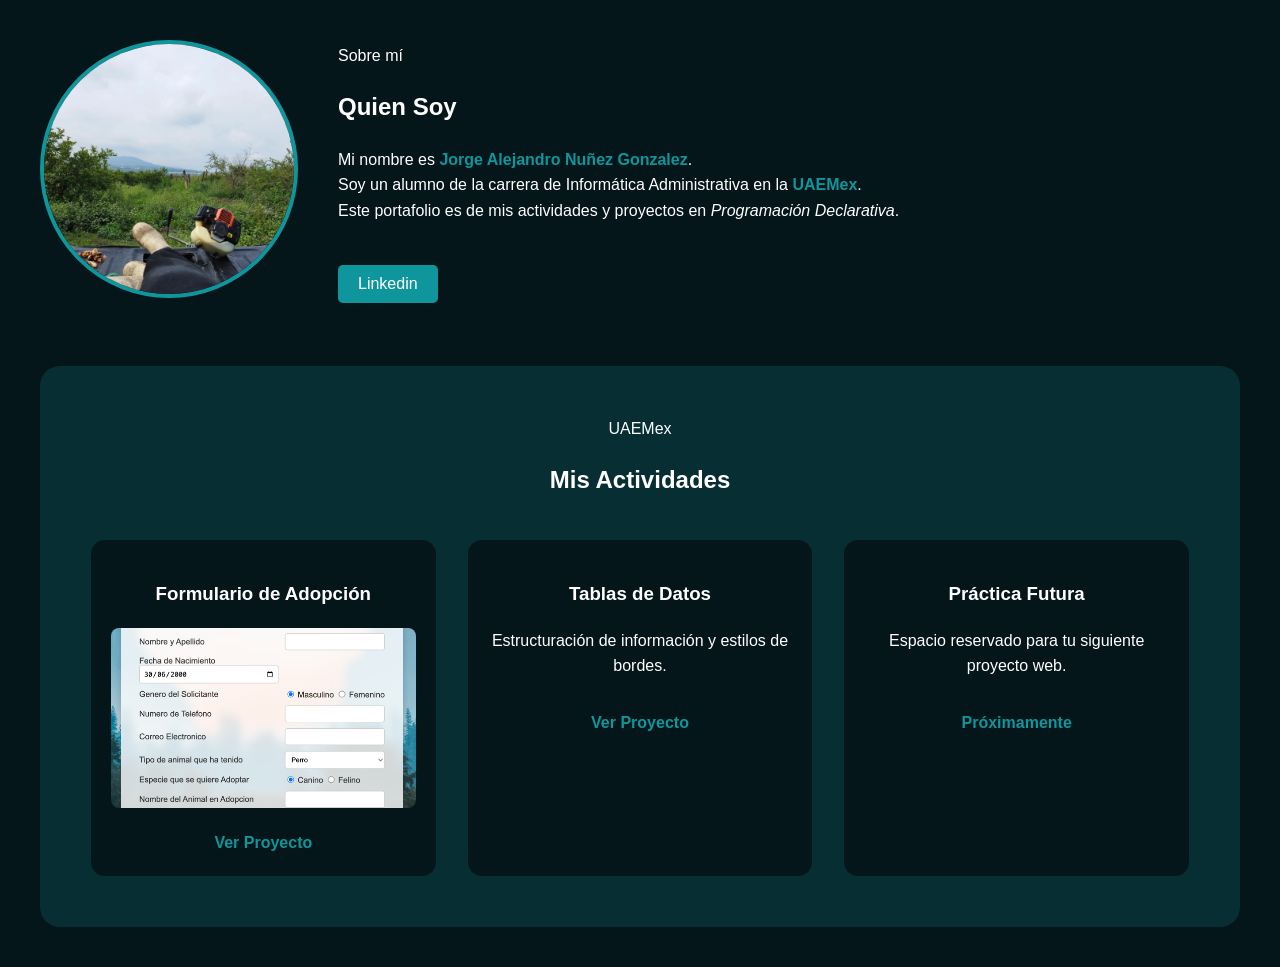
==== index.html @ 6a706a69 "Add files via upload" ====
<!DOCTYPE html>
<html lang="es">
<head>
    <meta charset="UTF-8">
    <meta name="viewport" content="width=device-width, initial-scale=1.0">
    <title>Portafolio Profesional | Jorge Alejandro</title>
    <link rel="stylesheet" href="https://cdnjs.cloudflare.com/ajax/libs/font-awesome/6.0.0/css/all.min.css">
    <link href="style.css" rel="stylesheet">
</head>
<body>

    <main class="contenedor-principal">

        <section class="seccion-sobre-mi">
            <div class="contenedor-perfil">
                <img src="img/fotodeperfil.jpg" alt="Foto de Jorge Alejandro" class="foto-perfil-circular">
            </div>

            <div class="contenedor-info-personal">
                <span class="subtitulo">Sobre mí</span>
                <h1 class="titulo-principal">Quien Soy</h1>
                
                <p class="descripcion-personal">
                    Mi nombre es <strong>Jorge Alejandro Nuñez Gonzalez</strong>.<br>
                    Soy un alumno de la carrera de Informática Administrativa en la <strong>UAEMex</strong>.<br>
                    Este portafolio es de mis actividades y proyectos en <em>Programación Declarativa</em>.
                    <br><br>
                    
                </p>
                <button ><a href="www.linkedin.com/in/alejandro-nuñez-gonzalez-12388a2b4" target="_blank">Linkedin</a></button>
            </div>
        </section>

       <section class="seccion-servicios">
    <span class="subtitulo">UAEMex</span>
    <h2 class="titulo-seccion">Mis Actividades</h2>

    <div class="grid-servicios">
        
        <article class="tarjeta-servicio">
             <h3>Formulario de Adopción</h3>
            <img src="img/formulario.png" alt="Formulario de Adopción" class="imagen-formulario">
            <a href="Formulario de Adopcion/index.html" class="enlace-servicio">Ver Proyecto</a>
        </article>

        <article class="tarjeta-servicio">
             <h3>Tablas de Datos</h3>
            <p>Estructuración de información y estilos de bordes.</p>
            <a href="actividad2/tablas.html" class="enlace-servicio">Ver Proyecto</a>
        </article>

        <article class="tarjeta-servicio">
            
            <h3>Práctica Futura</h3>
            <p>Espacio reservado para tu siguiente proyecto web.</p>
            <a href="#" class="enlace-servicio">Próximamente</a>
        </article>

        </div>
</section>

    </main>

</body>
</html>
---- style.css ----
/* VARIABLES DE COLOR OFICIALES */
:root {
    --fondo-oscuro: #05161A;
    --fondo-tarjeta: #072E33;
    --cian-brillante: #0F969C;
    --cian-claro: #6DA5C0;
    --blanco: #ffffff;
}

/* CONFIGURACIÓN GENERAL */
body {
    font-family: 'Segoe UI', Tahoma, Geneva, Verdana, sans-serif;
    background-color: var(--fondo-oscuro);
    color: var(--blanco); /* Texto en blanco por defecto */
    margin: 0;
    padding: 0;
    line-height: 1.6;
}

.contenedor-principal {
    max-width: 1200px;
    margin: 0 auto;
    padding: 40px;
}

/* SECCIÓN SOBRE MÍ */
.seccion-sobre-mi {
    display: flex;
    align-items: center;
    gap: 40px;
    margin-bottom: 60px;
}

.foto-perfil-circular {
    width: 250px;
    height: 250px;
    border-radius: 50%;
    object-fit: cover;
    border: 4px solid var(--cian-brillante);
}

h1, h2, h3, p, span {
    color: var(--blanco); /* Asegura que todo sea blanco */
}

strong {
    color: var(--cian-brillante); /* Resalta nombres en cian */
}

/* SECCIÓN DE ACTIVIDADES (GRID) */
.seccion-servicios {
    background-color: var(--fondo-tarjeta);
    padding: 50px;
    border-radius: 20px;
    text-align: center;
}

.grid-servicios {
    display: grid;
    grid-template-columns: repeat(auto-fit, minmax(300px, 1fr));
    gap: 30px;
    margin-top: 40px;
}

/* TARJETAS DE ACTIVIDAD */
.tarjeta-servicio {
    background-color: var(--fondo-oscuro);
    padding: 20px;
    border-radius: 15px;
    border: 1px solid rgba(15, 150, 156, 0.2);
    transition: transform 0.3s ease;
    overflow: hidden; /* Evita que la imagen se salga */
}

.tarjeta-servicio:hover {
    transform: translateY(-10px);
    border-color: var(--cian-brillante);
}

/* AJUSTE PARA LAS IMÁGENES DE TUS ACTIVIDADES */
.tarjeta-servicio img {
    width: 100%;
    height: 180px; /* Esto obliga a todas las imágenes a medir lo mismo */
    object-fit: cover; /* Esto evita que la imagen se vea "aplastada" */
    border-radius: 8px;
}


.icono-servicio {
    color: var(--cian-brillante);
    font-size: 2.5rem;
    margin-bottom: 15px;
}

.enlace-servicio {
    display: inline-block;
    margin-top: 15px;
    color: var(--cian-brillante);
    text-decoration: none;
    font-weight: bold;
}

.enlace-servicio:hover {
    text-decoration: underline;
}

/* RESPONSIVO */
@media (max-width: 768px) {
    .seccion-sobre-mi {
        flex-direction: column;
        text-align: center;
    }
}
button {
    background-color: var(--cian-brillante);
    color: var(--blanco);
    border: none;
    padding: 10px 20px;
    border-radius: 5px;
    font-size: 1rem;
    cursor: pointer;
    transition: background-color 0.3s ease;
}
button:hover {
    background-color: var(--cian-claro);
}
button a {
    color: var(--blanco);
    text-decoration: none;
}
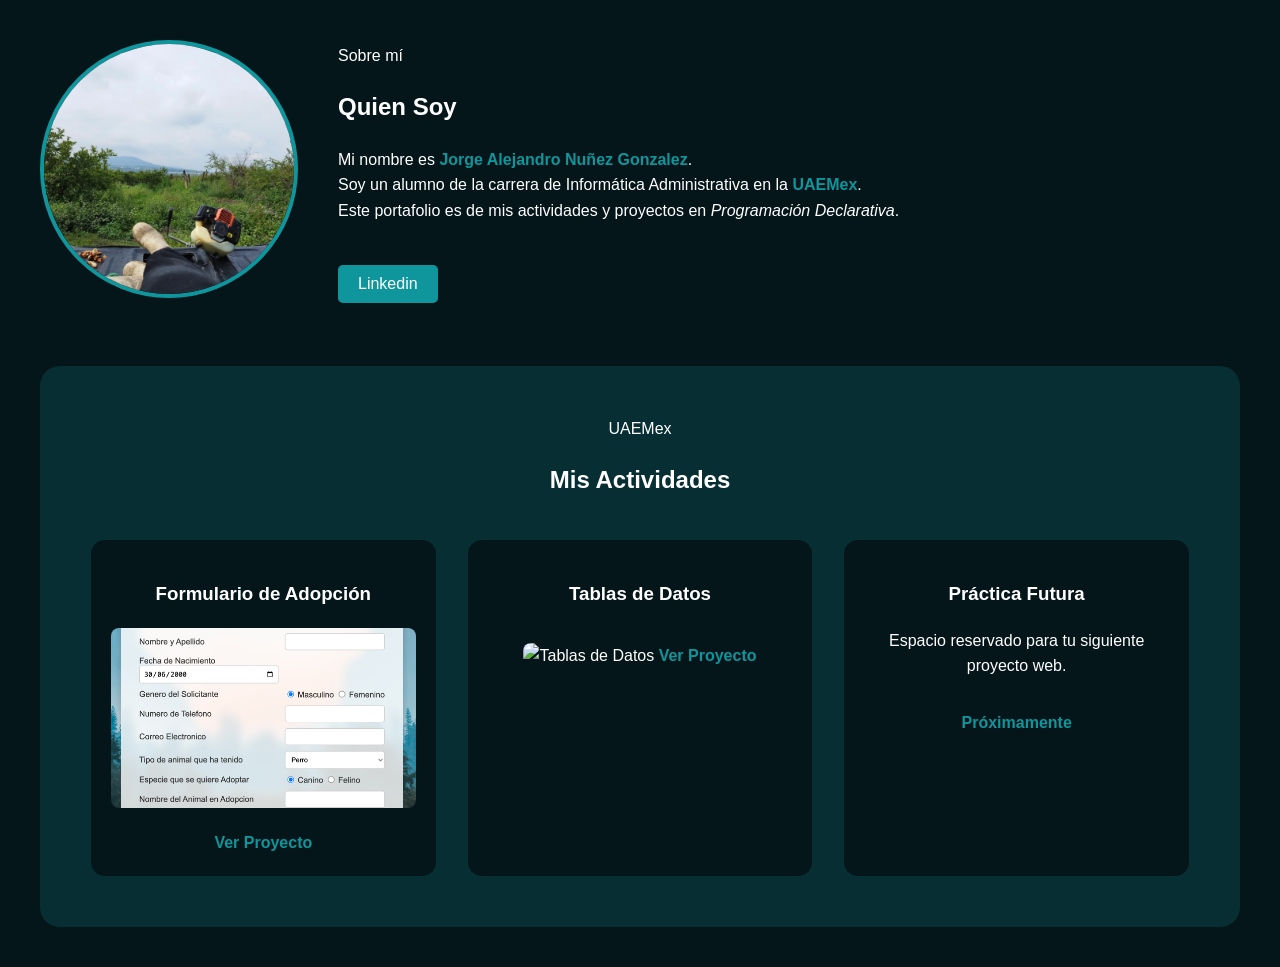
==== commit b58d5b9c: "Add files via upload" ====
--- a/index.html
+++ b/index.html
@@ -45,8 +45,8 @@
 
         <article class="tarjeta-servicio">
              <h3>Tablas de Datos</h3>
-            <p>Estructuración de información y estilos de bordes.</p>
-            <a href="actividad2/tablas.html" class="enlace-servicio">Ver Proyecto</a>
+            <img src="img/tablai.png" alt="Tablas de Datos" class="imagen-formulario">
+            <a href="/Tabla de Dato/index.html" class="enlace-servicio">Ver Proyecto</a>
         </article>
 
         <article class="tarjeta-servicio">
